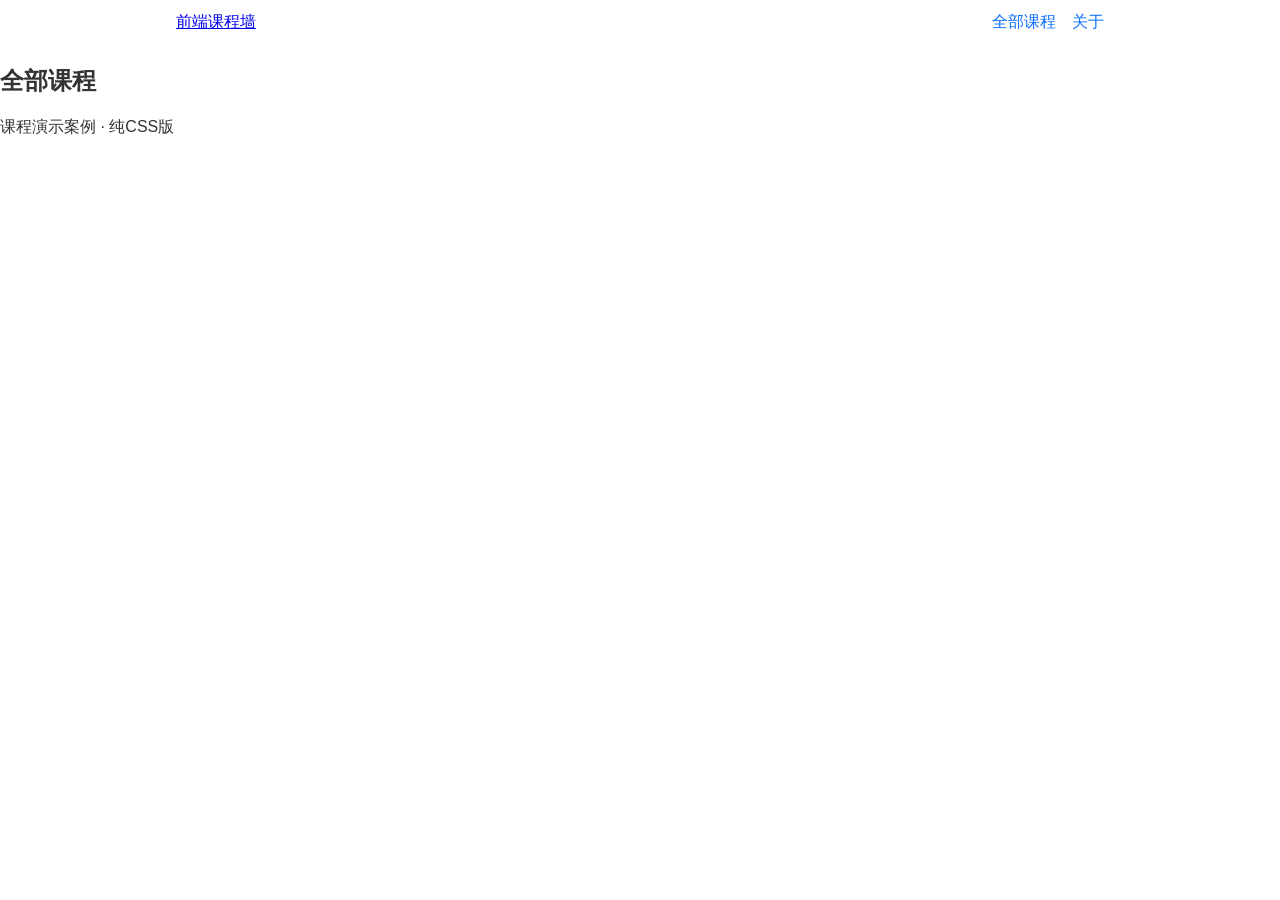
==== courses-page/index.html @ 8a5825b3 "添加课程展示页结构与Flex导航" ====
<!DOCTYPE html>
<html lang="zh-CN">
<head>
  <meta charset="UTF-8">
  <meta name="viewport" content="width=device-width, initial-scale=1.0">
  <title>课程展示</title>
  <link rel="stylesheet" href="css/courses.css">
</head>
<body>
  <header class="site-header">
    <div class="nav-wrap">
      <a class="logo" href="#">前端课程墙</a>
      <nav class="main-nav">
        <a href="#courses">全部课程</a>
        <a href="#about">关于</a>
      </nav>
    </div>
  </header>
  <main>
    <section id="courses">
      <h2>全部课程</h2>
      <div class="card-grid">
        <!-- 卡片下一步填 -->
      </div>
    </section>
  </main>
  <footer><p>课程演示案例 · 纯CSS版</p></footer>
</body>
</html>
---- courses-page/css/courses.css ----
* { box-sizing: border-box; }

body {
  font-family: "Microsoft YaHei", sans-serif;
  margin: 0;
  color: #333;
}

.nav-wrap {
  max-width: 960px;
  margin: 0 auto;
  padding: 12px 16px;
  display: flex;
  justify-content: space-between;
  align-items: center;
  flex-wrap: wrap;
  gap: 8px;
}

.main-nav {
  display: flex;
  gap: 16px;
}

.main-nav a { text-decoration: none; color: #0d6efd; }
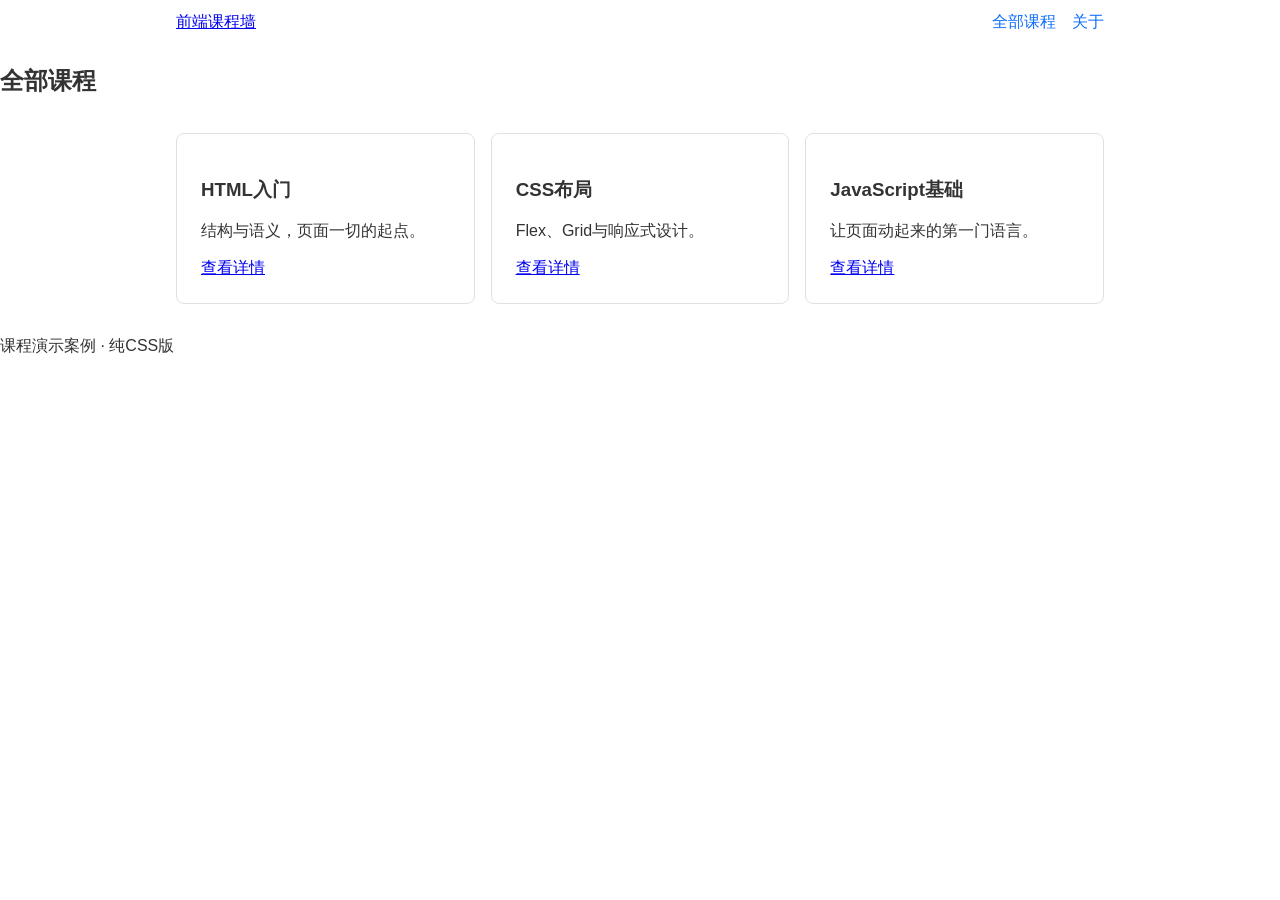
==== commit 1df6dc51: "添加Grid卡片墙与响应式断点" ====
--- a/courses-page/index.html
+++ b/courses-page/index.html
@@ -20,7 +20,21 @@
     <section id="courses">
       <h2>全部课程</h2>
       <div class="card-grid">
-        <!-- 卡片下一步填 -->
+        <article class="course-card">
+          <h3>HTML入门</h3>
+          <p>结构与语义，页面一切的起点。</p>
+          <a href="#">查看详情</a>
+        </article>
+        <article class="course-card">
+          <h3>CSS布局</h3>
+          <p>Flex、Grid与响应式设计。</p>
+          <a href="#">查看详情</a>
+        </article>
+        <article class="course-card">
+          <h3>JavaScript基础</h3>
+          <p>让页面动起来的第一门语言。</p>
+          <a href="#">查看详情</a>
+        </article>
       </div>
     </section>
   </main>
--- a/courses-page/css/courses.css
+++ b/courses-page/css/courses.css
@@ -23,3 +23,22 @@
 }
 
 .main-nav a { text-decoration: none; color: #0d6efd; }
+
+.card-grid {
+  max-width: 960px;
+  margin: 0 auto;
+  padding: 16px;
+  display: grid;
+  grid-template-columns: repeat(auto-fit, minmax(260px, 1fr));
+  gap: 16px;
+}
+
+.course-card {
+  border: 1px solid #dee2e6;
+  border-radius: 8px;
+  padding: 16px;
+}
+
+@media (min-width: 992px) {
+  .course-card { padding: 24px; }
+}
